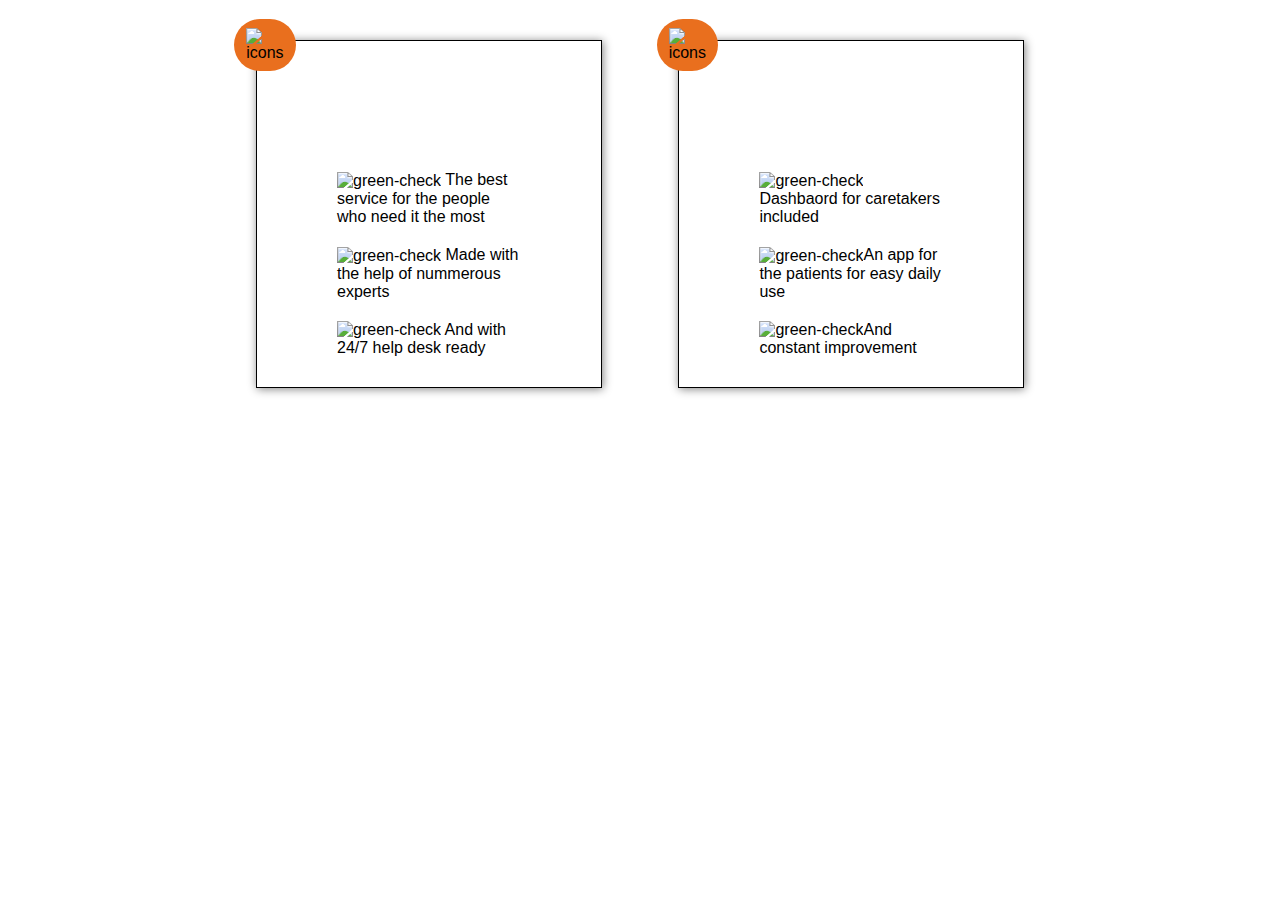
==== cards.html @ 4f66edca "cards bijna afgemaakt alleen nog responsive" ====
<!DOCTYPE html>
<html lang="en">
<head>
    <meta charset="UTF-8">
    <meta http-equiv="X-UA-Compatible" content="IE=edge">
    <meta name="viewport" content="width=device-width, initial-scale=1.0">
    <title>Document</title>

    <link rel="stylesheet" href="cards.css">
</head>
<body>
    
    <section class="cards">
        <div class="cards__wrapper">
            <ul class="cards__list">
                <li class="cards__item">
                    <div class="cards__inner">
                        <div class="cards__top">
                            <div class="cards__circle">
                                <img src="/Robin-Assistant/images/star.svg" style="height: 60px; width: auto; text-align: center;" alt="icons">
                        </div>
                    </div>
                    <div class="cards__bottom">
                        <ul class="cards__list">
                            <li class="cards__item"><img class="cards__item--check" src="/Robin-Assistant/images/check.svg" alt="green-check">  The best service for the people who need it the most</li>
                            <li class="cards__item"><img class="cards__item--check" src="/Robin-Assistant/images/check.svg" alt="green-check">  Made with the help of nummerous experts</li>
                            <li class="cards__item"><img class="cards__item--check" src="/Robin-Assistant/images/check.svg" alt="green-check">  And with 24/7 help desk ready</li>
                        </ul>
                    </div>
                    </div>
                </li>
                <li class="cards__item">
                    <div class="cards__inner">
                        <div class="cards__top">
                            <div class="cards__circle">
                                <img src="/Robin-Assistant/images/card-check.svg" style="height: 60px; width: auto; text-align: center;" alt="icons">
                            </div>
                        </div>
                        <div class="cards__bottom">
                            <ul class="cards__list">
                                <li class="cards__item"><img class="cards__item--check" src="/Robin-Assistant/images/check.svg" alt="green-check">  Dashbaord for caretakers included</li>
                                <li class="cards__item"><img class="cards__item--check" src="/Robin-Assistant/images/check.svg" alt="green-check">An app for the patients for easy daily use</li>
                                <li class="cards__item"><img class="cards__item--check" src="/Robin-Assistant/images/check.svg" alt="green-check">And constant improvement</li>
                            </ul>
                        </div>
                    </div>
                </li>
            </ul>
        </div>
    </section>
</body>
</html>
---- cards.css ----
*{
    margin: 0;
    padding: 0;
    /* border: 1px solid red; */
    box-sizing: border-box;
    font-family: 'Noto Sans JP', sans-serif;
}

.cards{
    padding: 40px 0;
}
.cards__wrapper{
   max-width: 60%;
   margin: 0 auto;
}
.cards__wrapper .cards__list{
 display: flex;
 justify-content: space-between;
}
.cards__wrapper .cards__list .cards__item{
 flex: 0 1 45%;
 list-style-type: none;
 border: 1px solid black;
 box-shadow: 1px 1px 9px gray;


}

.cards__wrapper .cards__list .cards__item .cards__inner{
 flex-direction: column;
 padding: 20px 80px;
}
.cards__wrapper .cards__list .cards__item .cards__inner .cards__bottom .cards__list{
    flex-direction: column;
   }
   .cards__wrapper .cards__list .cards__item .cards__inner .cards__bottom .cards__list .cards__item{
    list-style-type: none;
    box-shadow: none;
    border: none;
    padding: 10px 0
    
   }

   .cards__top{
      position: relative;
      height: 100px;
   }
   .cards__top .cards__circle{
       border-radius: 100px;
       padding: 9px 12px;
       background-color: #E96F1E;
       position: absolute;
       top: -42px;
       right: 225px;
   }
   .cards__bottom{
    text-align: left;
}
.cards__item--check{
    height: 30px;
    vertical-align:middle;
    width: auto;
}
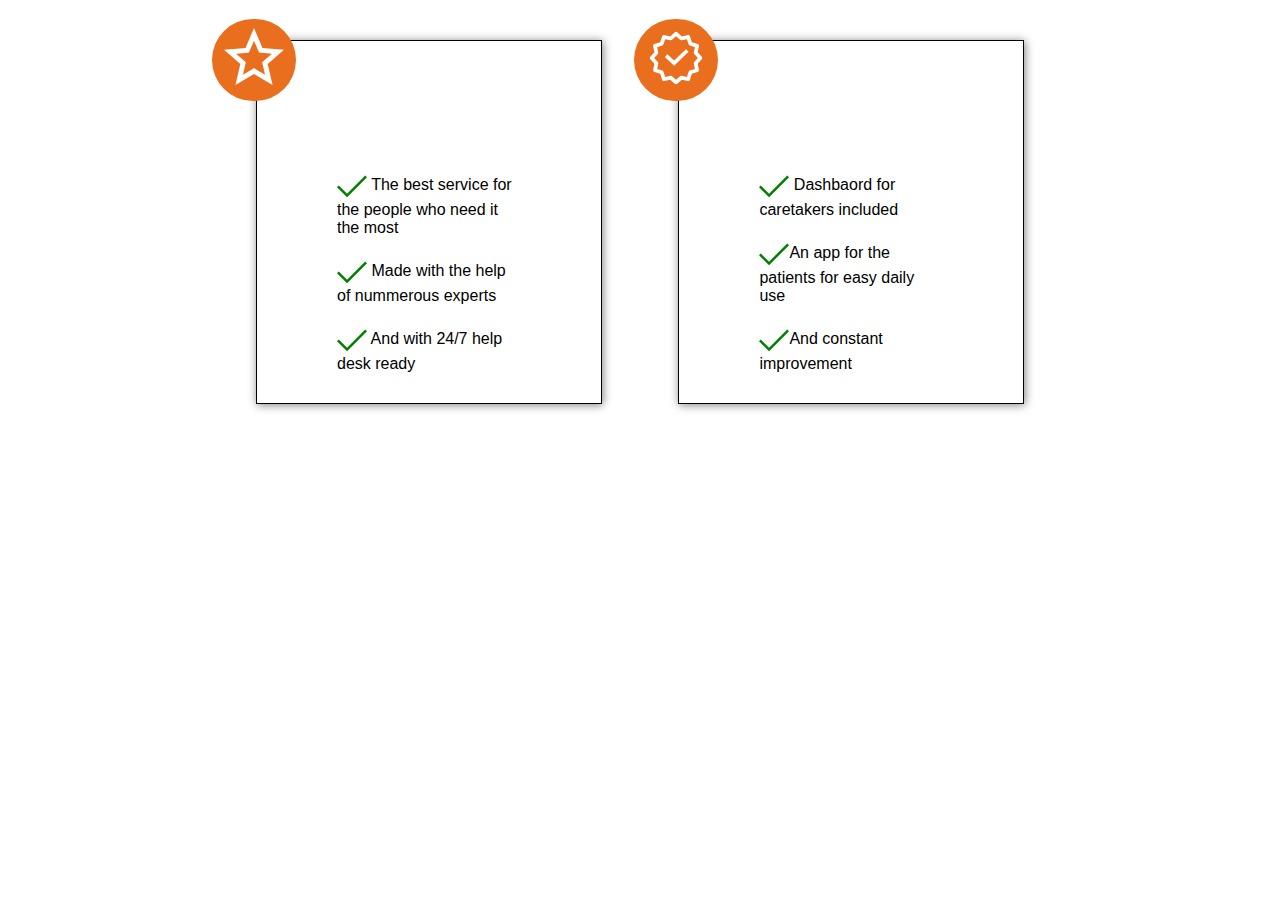
==== commit 0366453a: "card helemaal responsive plus included in index.html" ====
--- a/cards.html
+++ b/cards.html
@@ -17,14 +17,14 @@
                     <div class="cards__inner">
                         <div class="cards__top">
                             <div class="cards__circle">
-                                <img src="/Robin-Assistant/images/star.svg" style="height: 60px; width: auto; text-align: center;" alt="icons">
+                                <img src="/images/star.svg" style="height: 60px; width: auto; text-align: center;" alt="icons">
                         </div>
                     </div>
                     <div class="cards__bottom">
                         <ul class="cards__list">
-                            <li class="cards__item"><img class="cards__item--check" src="/Robin-Assistant/images/check.svg" alt="green-check">  The best service for the people who need it the most</li>
-                            <li class="cards__item"><img class="cards__item--check" src="/Robin-Assistant/images/check.svg" alt="green-check">  Made with the help of nummerous experts</li>
-                            <li class="cards__item"><img class="cards__item--check" src="/Robin-Assistant/images/check.svg" alt="green-check">  And with 24/7 help desk ready</li>
+                            <li class="cards__item"><img class="cards__item--check" src="/images/check.svg" alt="green-check">  The best service for the people who need it the most</li>
+                            <li class="cards__item"><img class="cards__item--check" src="/images/check.svg" alt="green-check">  Made with the help of nummerous experts</li>
+                            <li class="cards__item"><img class="cards__item--check" src="/images/check.svg" alt="green-check">  And with 24/7 help desk ready</li>
                         </ul>
                     </div>
                     </div>
@@ -33,14 +33,14 @@
                     <div class="cards__inner">
                         <div class="cards__top">
                             <div class="cards__circle">
-                                <img src="/Robin-Assistant/images/card-check.svg" style="height: 60px; width: auto; text-align: center;" alt="icons">
+                                <img src="/images/card-check.svg" style="height: 60px; width: auto; text-align: center;" alt="icons">
                             </div>
                         </div>
                         <div class="cards__bottom">
                             <ul class="cards__list">
-                                <li class="cards__item"><img class="cards__item--check" src="/Robin-Assistant/images/check.svg" alt="green-check">  Dashbaord for caretakers included</li>
-                                <li class="cards__item"><img class="cards__item--check" src="/Robin-Assistant/images/check.svg" alt="green-check">An app for the patients for easy daily use</li>
-                                <li class="cards__item"><img class="cards__item--check" src="/Robin-Assistant/images/check.svg" alt="green-check">And constant improvement</li>
+                                <li class="cards__item"><img class="cards__item--check" src="/images/check.svg" alt="green-check">  Dashbaord for caretakers included</li>
+                                <li class="cards__item"><img class="cards__item--check" src="/images/check.svg" alt="green-check">An app for the patients for easy daily use</li>
+                                <li class="cards__item"><img class="cards__item--check" src="/images/check.svg" alt="green-check">And constant improvement</li>
                             </ul>
                         </div>
                     </div>
--- a/cards.css
+++ b/cards.css
@@ -60,4 +60,55 @@
     height: 30px;
     vertical-align:middle;
     width: auto;
-}+}
+
+@media(max-width: 425px) { 
+    .cards__wrapper .cards__list{
+        display: flex;
+        justify-content: space-between;
+        flex-wrap: wrap;
+       }
+    .cards__top .cards__circle {
+        top: -42px;
+        right: 82px;
+    }
+    .cards__wrapper .cards__list .cards__item .cards__inner {
+        flex-direction: column;
+        padding: 20px 16px;
+    }
+    .cards__wrapper {
+        max-width: 90%;
+        margin: 0 auto;
+    }
+    .cards__wrapper .cards__list .cards__item {
+        flex: 1 1 100%;
+        list-style-type: none;
+        border: 1px solid black;
+        box-shadow: 1px 1px 9px grey;
+        margin-bottom: 9px;
+    }
+ }
+@media (min-width: 426px) and (max-width: 768px) { 
+    .cards__top .cards__circle {
+        top: -42px;
+        right: 91px;
+    }
+    .cards__wrapper .cards__list .cards__item .cards__inner {
+        flex-direction: column;
+        padding: 20px 16px;
+    }
+    .cards__wrapper {
+        max-width: 89%;
+        margin: 0 auto;
+    }
+ }
+ @media (min-width: 769px) and (max-width: 1024px) { 
+    .cards__top .cards__circle {
+        top: -42px;
+        right: 91px;
+    }
+    .cards__wrapper .cards__list .cards__item .cards__inner {
+        flex-direction: column;
+        padding: 20px 16px;
+    }
+ }